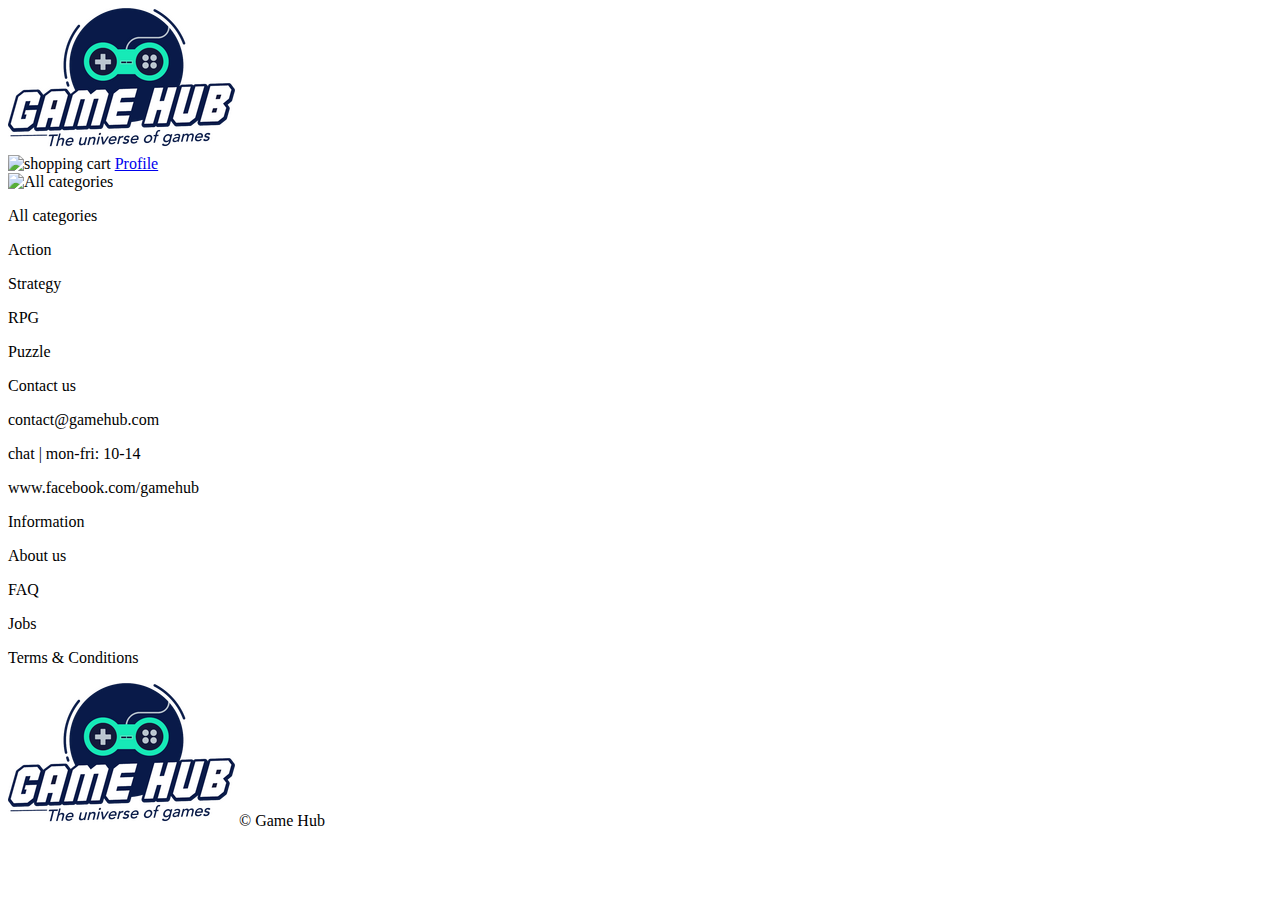
==== index.html @ 79d5f522 "changes to index" ====
<!DOCTYPE html>
<html>

<head>
  <meta name="description" content="Game Hub - buy and sell used games, or buy new">
  <meta name="viewport" content="width=device-width, initial-scale=1.0">
  <link rel="preconnect" href="https://fonts.gstatic.com">
  <link href="https://fonts.googleapis.com/css2?family=Montserrat:wght@300&display=swap" rel="stylesheet">
  <title>Game Hub | Home</title>
</head>

<body>
  <header>
    <img src="images/GameHub_logo.png" alt="Game Hub Logo">
    <nav>
      <img src="#" alt="shopping cart">
      <a href="#">Profile</a>
    </nav>
    <section>
      <img src="#" alt="All categories">
      <p>All categories</p>
      <p>Action</p>
      <p>Strategy</p>
      <p>RPG</p>
      <p>Puzzle</p>
    </section>
  </header>
  <main>

  </main>
  <footer>
    <section>
      <p>Contact us</p>
      <div>
        <p>contact@gamehub.com</p>
        <p>chat | mon-fri: 10-14</p>
        <p>www.facebook.com/gamehub</p>
      </div>
    </section>
    <section>
      <p>Information</p>
      <div>
        <p>About us</p>
        <p>FAQ</p>
        <p>Jobs</p>
        <p>Terms & Conditions</p>
      </div>
    </section>
    <img src="images/GameHub_logo.png" alt="Gamehub logo">
    &copy; Game Hub
  </footer>
</body>

</html>
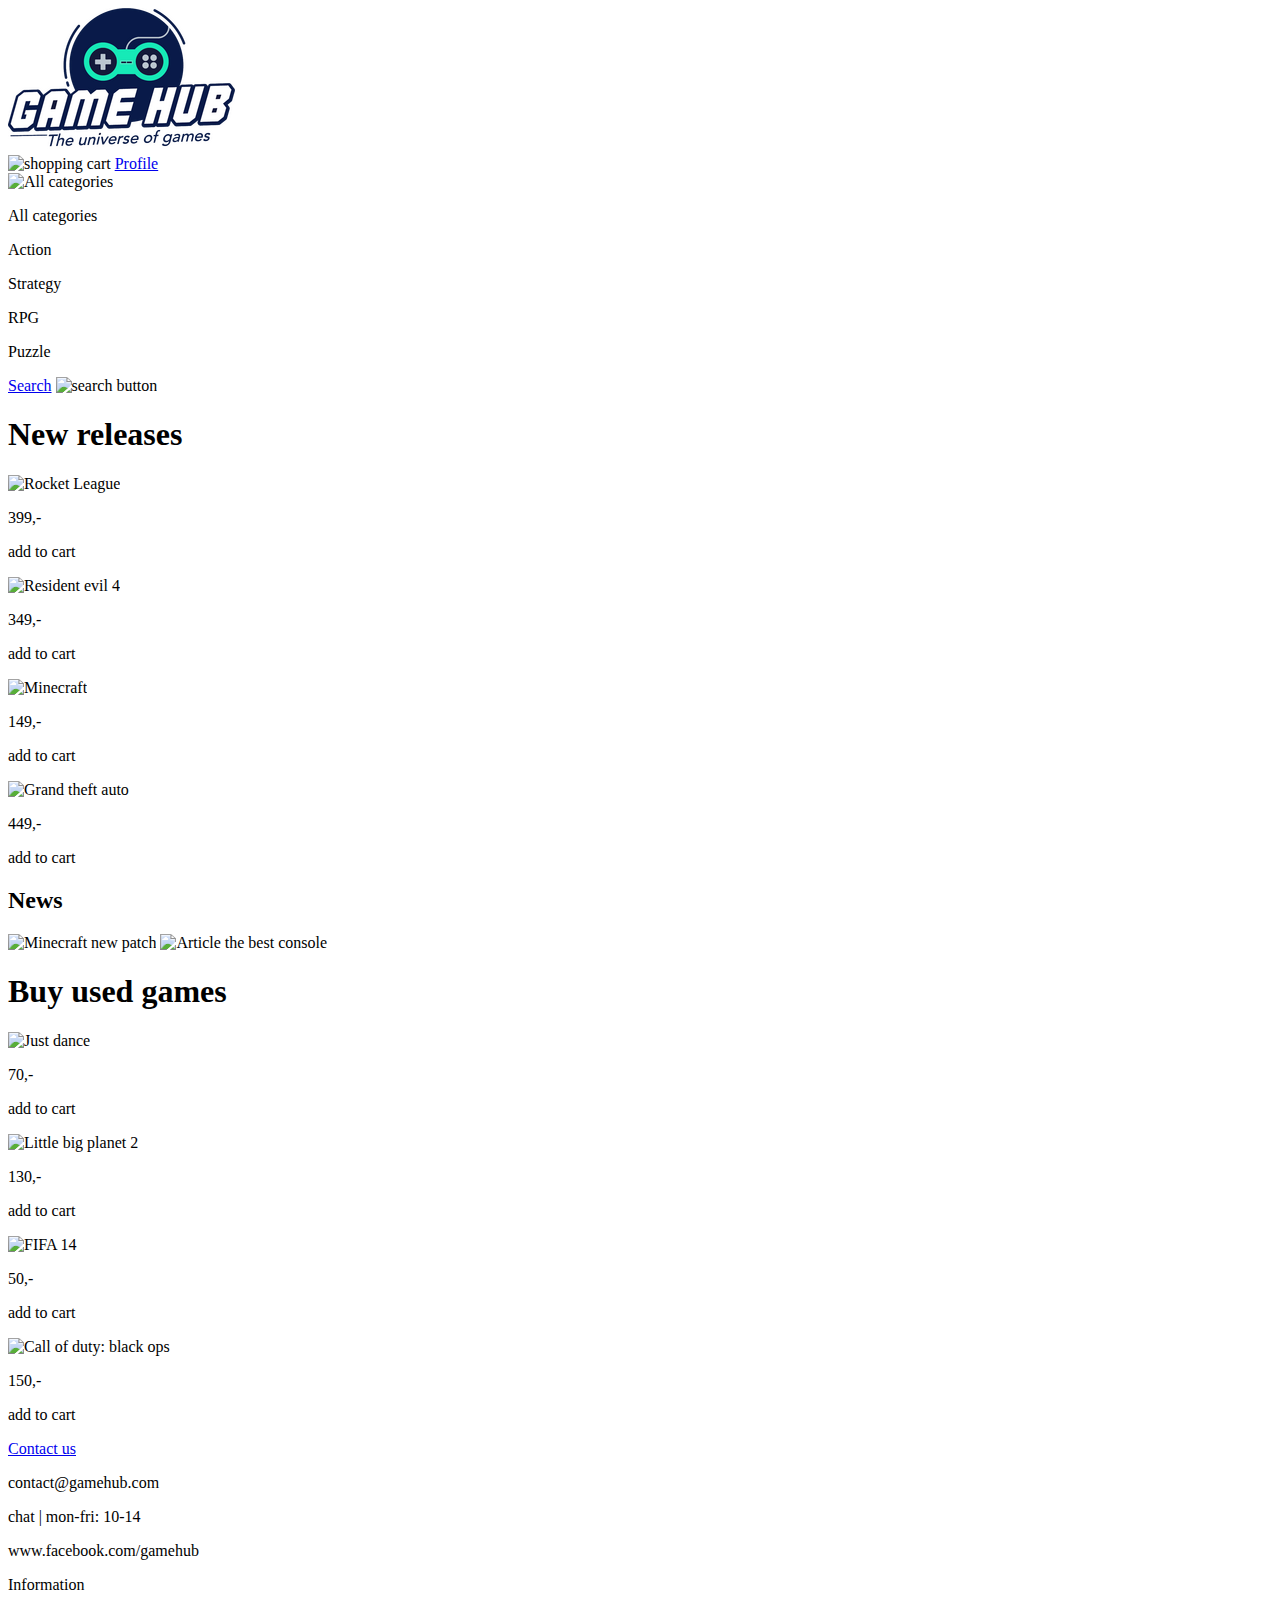
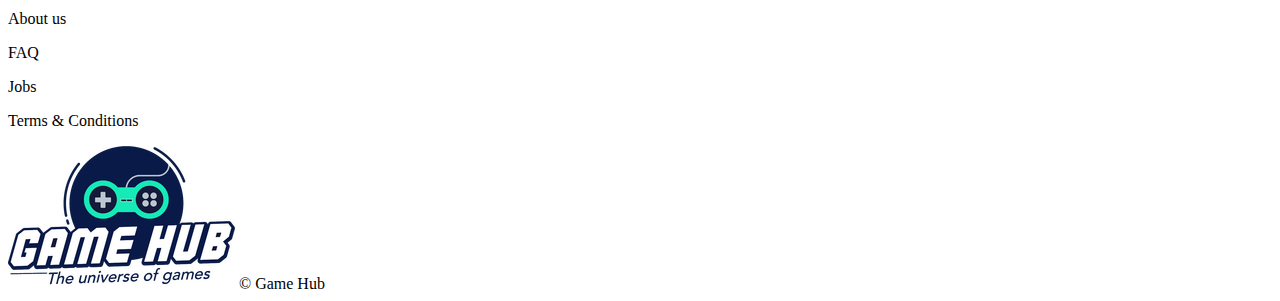
==== commit 730a9d47: "div" ====
--- a/index.html
+++ b/index.html
@@ -11,10 +11,12 @@
 
 <body>
   <header>
-    <img src="images/GameHub_logo.png" alt="Game Hub Logo">
+    <a href="index.html">
+      <img src="images/GameHub_logo.png" alt="Game Hub Logo">
+    </a>
     <nav>
       <img src="#" alt="shopping cart">
-      <a href="#">Profile</a>
+      <a href="profile.html">Profile</a>
     </nav>
     <section>
       <img src="#" alt="All categories">
@@ -26,11 +28,63 @@
     </section>
   </header>
   <main>
-
+    <a href="#">Search</a>
+    <img src="#" alt="search button">
+    <section>
+      <h1>New releases</h1>
+      <div>
+        <img src="#" alt="Rocket League">
+        <p>399,-</p>
+        <p>add to cart</p>
+      </div>
+      <div>
+        <img src="#" alt="Resident evil 4">
+        <p>349,-</p>
+        <p>add to cart</p>
+      </div>
+      <div>
+        <img src="#" alt="Minecraft">
+        <p>149,-</p>
+        <p>add to cart</p>
+      </div>
+      <div>
+        <img src="#" alt="Grand theft auto">
+        <p>449,-</p>
+        <p>add to cart</p>
+      </div>
+    </section>
+    <section>
+      <h2>News</h2>
+      <img src="#" alt="Minecraft new patch">
+      <img src="#" alt="Article the best console">
+    </section>
+    <section>
+      <h1>Buy used games</h1>
+      <div>
+        <img src="#" alt="Just dance">
+        <p>70,-</p>
+        <p>add to cart</p>
+      </div>
+      <div>
+        <img src="#" alt="Little big planet 2">
+        <p>130,-</p>
+        <p>add to cart</p>
+      </div>
+      <div>
+        <img src="#" alt="FIFA 14">
+        <p>50,-</p>
+        <p>add to cart</p>
+      </div>
+      <div>
+        <img src="#" alt="Call of duty: black ops">
+        <p>150,-</p>
+        <p>add to cart</p>
+      </div>
+    </section>
   </main>
   <footer>
     <section>
-      <p>Contact us</p>
+      <a href="contact.html">Contact us</a>
       <div>
         <p>contact@gamehub.com</p>
         <p>chat | mon-fri: 10-14</p>
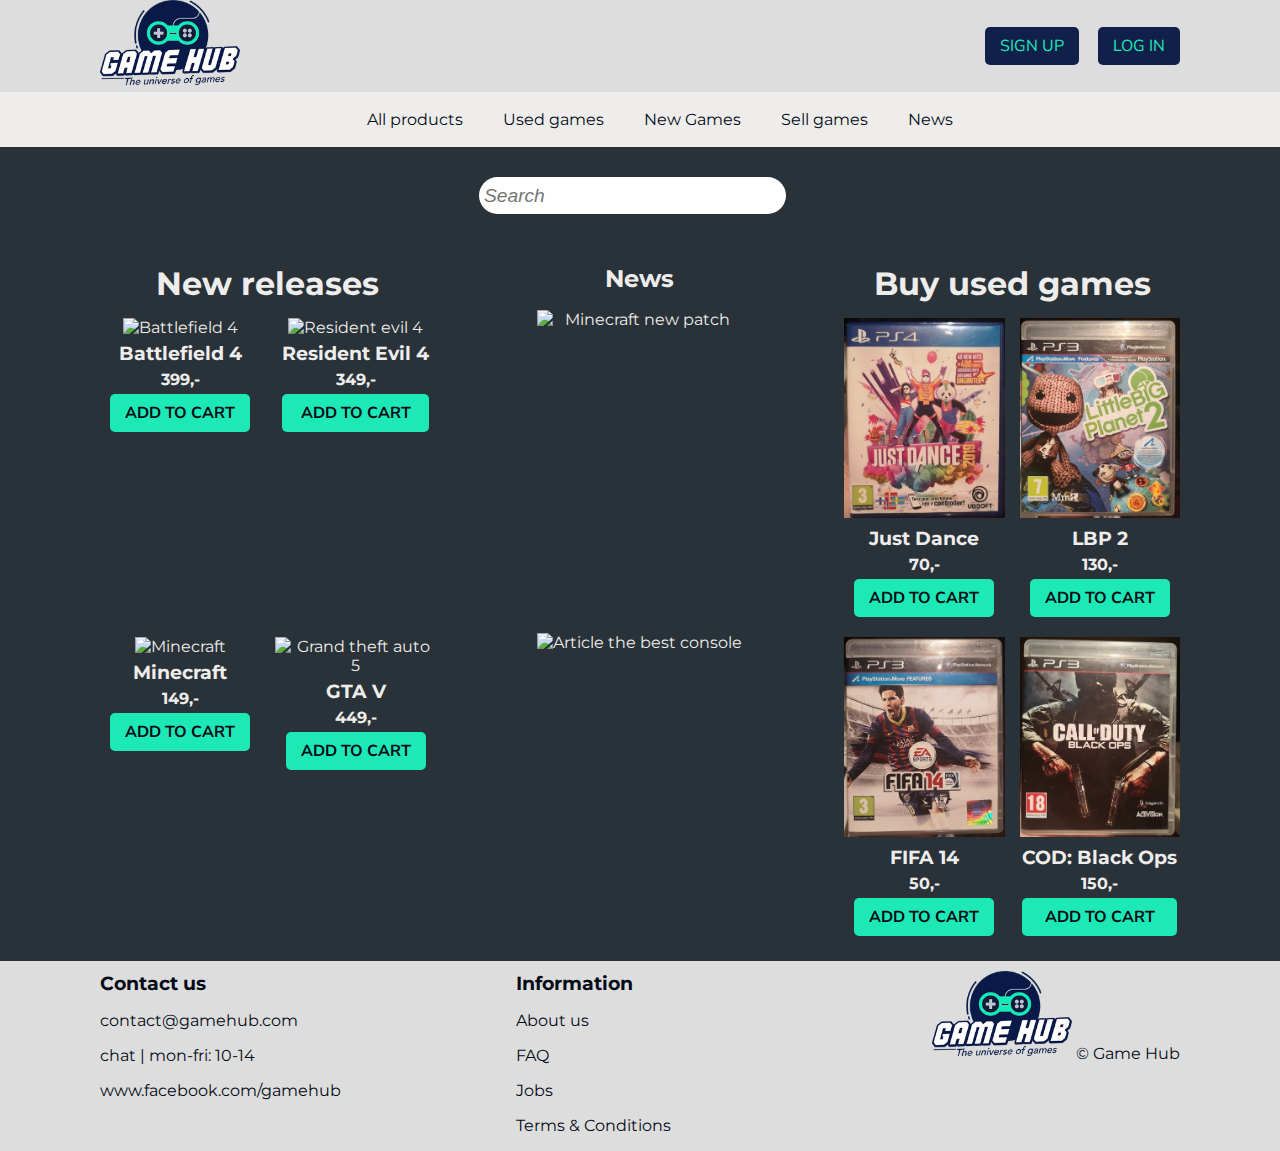
==== commit 8ff9a10b: "started on footer" ====
--- a/index.html
+++ b/index.html
@@ -4,104 +4,144 @@
 <head>
   <meta name="description" content="Game Hub - buy and sell used games, or buy new">
   <meta name="viewport" content="width=device-width, initial-scale=1.0">
+  <script src="https://use.fontawesome.com/3e1948f670.js"></script>
   <link rel="preconnect" href="https://fonts.gstatic.com">
   <link href="https://fonts.googleapis.com/css2?family=Montserrat:wght@300&display=swap" rel="stylesheet">
+  <link href="https://fonts.googleapis.com/css2?family=Nunito+Sans:wght@600&display=swap" rel="stylesheet">
+  <link href="css/index.css" rel="stylesheet">
   <title>Game Hub | Home</title>
 </head>
 
 <body>
   <header>
-    <a href="index.html">
-      <img src="images/GameHub_logo.png" alt="Game Hub Logo">
-    </a>
+    <section class="top-header">
+      <div class="header-logo">
+        <img src="images/GameHub_logo.png" alt="Game Hub Logo" class="logo">
+      </div>
+      <div class="header-content">
+        <a href="#" class="cart-icon"><i class="fa fa-shopping-cart fa-2x"></i></a>
+        <a href="#" class="button sign-up">Sign up</a>
+        <a href="#" class="button log-in">Log in</a>
+      </div>
+    </section>
     <nav>
-      <img src="#" alt="shopping cart">
-      <a href="profile.html">Profile</a>
+      <ul>
+        <li>All products</li>
+        <li>Used games</li>
+        <li>New Games</li>
+        <li>Sell games</li>
+        <li>News</li>
+      </ul>
     </nav>
-    <section>
-      <img src="#" alt="All categories">
-      <p>All categories</p>
-      <p>Action</p>
-      <p>Strategy</p>
-      <p>RPG</p>
-      <p>Puzzle</p>
-    </section>
   </header>
   <main>
-    <a href="#">Search</a>
-    <img src="#" alt="search button">
-    <section>
-      <h1>New releases</h1>
-      <div>
-        <img src="#" alt="Rocket League">
-        <p>399,-</p>
-        <p>add to cart</p>
+    <div class="search">
+      <input type="text" name="search-bar" placeholder="Search" class="search-bar">
+      <a href="#" class="search-icon"><i class="fa fa-search fa-2x"></i></a>
+    </div>
+    </section>
+    <section class="main-content">
+      <div class="new-releases">
+        <h1>New releases</h1>
+        <div>
+          <img src="images/bf4.jpg" alt="Battlefield 4">
+          <div class="sub-content">
+            <h3>Battlefield 4</h3>
+            <p class="price">399,-</p>
+            <p class="button add-to-cart">add to cart</p>
+          </div>
+        </div>
+        <div>
+          <img src="images/resident_evil_4.jpg" alt="Resident evil 4">
+          <div class="sub-content">
+            <h3>Resident Evil 4</h3>
+            <p class="price">349,-</p>
+            <p class="button add-to-cart"> add to cart</p>
+          </div>
+        </div>
+        <div>
+          <img src="images/minecraft.jpg" alt="Minecraft">
+          <div class="sub-content">
+            <h3>Minecraft</h3>
+            <p class="price">149,-</p>
+            <p class="button add-to-cart">add to cart</p>
+          </div>
+        </div>
+        <div>
+          <img src="images/gta5.jpg" alt="Grand theft auto 5">
+          <div class="sub-content">
+            <h3>GTA V</h3>
+            <p class="price">449,-</p>
+            <p class="button add-to-cart">add to cart</p>
+          </div>
+        </div>
       </div>
-      <div>
-        <img src="#" alt="Resident evil 4">
-        <p>349,-</p>
-        <p>add to cart</p>
+      <div class="news">
+        <h2>News</h2>
+        <img src="images/minecraft_news.png" alt="Minecraft new patch">
+        <img src="images/ps4_controller.jpg" alt="Article the best console">
       </div>
-      <div>
-        <img src="#" alt="Minecraft">
-        <p>149,-</p>
-        <p>add to cart</p>
-      </div>
-      <div>
-        <img src="#" alt="Grand theft auto">
-        <p>449,-</p>
-        <p>add to cart</p>
-      </div>
-    </section>
-    <section>
-      <h2>News</h2>
-      <img src="#" alt="Minecraft new patch">
-      <img src="#" alt="Article the best console">
-    </section>
-    <section>
-      <h1>Buy used games</h1>
-      <div>
-        <img src="#" alt="Just dance">
-        <p>70,-</p>
-        <p>add to cart</p>
-      </div>
-      <div>
-        <img src="#" alt="Little big planet 2">
-        <p>130,-</p>
-        <p>add to cart</p>
-      </div>
-      <div>
-        <img src="#" alt="FIFA 14">
-        <p>50,-</p>
-        <p>add to cart</p>
-      </div>
-      <div>
-        <img src="#" alt="Call of duty: black ops">
-        <p>150,-</p>
-        <p>add to cart</p>
+      <div class="used-games">
+        <h1>Buy used games</h1>
+        <div>
+          <img src="images/justdance.jpg" alt="Just dance">
+          <div class="sub-content">
+            <h3>Just Dance</h3>
+            <p class="price">70,-</p>
+            <p class="button add-to-cart">add to cart</p>
+          </div>
+        </div>
+        <div>
+          <img src="images/lbp2.jpg" alt="Little big planet 2">
+          <div class="sub-content">
+            <h3>LBP 2</h3>
+            <p class="price">130,-</p>
+            <p class="button add-to-cart">add to cart</p>
+          </div>
+        </div>
+        <div>
+          <img src="images/fifa14.jpg" alt="FIFA 14">
+          <div class="sub-content">
+            <h3>FIFA 14</h3>
+            <p class="price">50,-</p>
+            <p class="button add-to-cart">add to cart</p>
+          </div>
+        </div>
+        <div>
+          <img src="images/cod.jpg" alt="Call of duty: black ops">
+          <div class="sub-content">
+            <h3>COD: Black Ops</h3>
+            <p class="price">150,-</p>
+            <p class="button add-to-cart">add to cart</p>
+          </div>
+        </div>
       </div>
     </section>
   </main>
   <footer>
-    <section>
-      <a href="contact.html">Contact us</a>
+    <section class="footer-content">
+      <div class="contact-info">
+        <a href="contact.html">Contact us</a>
+        <div>
+          <p>contact@gamehub.com</p>
+          <p>chat | mon-fri: 10-14</p>
+          <p>www.facebook.com/gamehub</p>
+        </div>
+      </div>
+      <div class="div-info">
+        <h3>Information</h3>
+        <div>
+          <p>About us</p>
+          <p>FAQ</p>
+          <p>Jobs</p>
+          <p>Terms & Conditions</p>
+        </div>
+      </div>
       <div>
-        <p>contact@gamehub.com</p>
-        <p>chat | mon-fri: 10-14</p>
-        <p>www.facebook.com/gamehub</p>
+        <img src="images/GameHub_logo.png" alt="Gamehub logo" class="logo">
+        &copy; Game Hub
       </div>
     </section>
-    <section>
-      <p>Information</p>
-      <div>
-        <p>About us</p>
-        <p>FAQ</p>
-        <p>Jobs</p>
-        <p>Terms & Conditions</p>
-      </div>
-    </section>
-    <img src="images/GameHub_logo.png" alt="Gamehub logo">
-    &copy; Game Hub
   </footer>
 </body>
 
--- a/css/index.css
+++ b/css/index.css
@@ -0,0 +1,193 @@
+/*
+Colours:
+Black text: #040b17
+Background grey: #293238
+Dark blue: #11204a
+Green: #1de9b6
+Grey-ish: #DDDDDD
+White-ish; text: #eeedec
+*/
+
+/*big grid*/
+header {
+  grid-area: header;
+  background: #DDDDDD
+}
+
+nav {
+  grid-area: nav;
+  background: #eeedec;
+}
+
+main {
+  grid-area: main;
+  background: #293238
+}
+
+footer {
+  grid-area: footer;
+  background: #DDDDDD
+}
+
+body {
+  display: grid;
+  grid-template-areas:
+  'header'
+  'nav'
+  'main'
+  'footer';
+  font-family: "Montserrat", "verdana", sans-serif;
+  margin: 0px;
+  color: #eeedec;
+}
+
+header, footer {
+  color: #040b17;
+}
+
+a {
+  text-decoration: none;
+  color:#040b17;
+}
+
+/*header*/
+.top-header {
+  display: grid;
+  grid-template-columns: 1fr auto;
+  margin: 10px;
+  gap: 10px;
+  align-items: center;
+}
+
+.header-content a{
+  margin-left: 15px;
+}
+
+.logo {
+  width: 140px;
+}
+
+.cart-icon {
+  color: #11204a;
+  margin-right: 20px;
+}
+
+/*nav*/
+nav {
+  padding: 2px 0px;
+}
+
+nav ul {
+  display: flex;
+  justify-content: center;
+}
+
+nav li {
+  margin: 0px 20px;
+  list-style-type: none;
+}
+
+/*search bar*/
+.search {
+  display: flex;
+  justify-content: center;
+  align-items: baseline;
+  margin: 30px 0px;
+}
+
+.search-icon {
+  color: #eeedec;
+  margin-left: 15px;
+}
+
+.search-bar {
+  width: 300px;
+  height: 35px;
+  font-size: 1.2em;
+  border: none;
+  border-radius: 40px;
+  font-style: italic;
+  padding-left: 5px;
+}
+
+textarea:focus, input:focus{
+  outline: none;
+}
+
+.main-content {
+  display: grid;
+  grid-template-columns: 1fr 0.8fr 1fr;
+  justify-items: center;
+  gap: 70px;
+}
+
+.top-header, .main-content, .footer-content {
+  margin: 0px 100px;
+}
+
+.new-releases, .used-games {
+  display: grid;
+  grid-template-columns: repeat(2, 1fr);
+  grid-template-rows: 0.1fr repeat(2, 1fr);
+  gap: 15px;
+  margin: 20px 0px;
+  text-align: center;
+}
+
+.news {
+  display: grid;
+  grid-template-rows: 0.1fr repeat(2, 1fr);
+  gap: 15px;
+  margin: 20px 0px;
+  text-align: center;
+}
+
+.new-releases h1, .news h2, .used-games h1 {
+  grid-column: 1 / -1;
+  margin: 0px;
+}
+
+.main-content img {
+  width: 100%;
+}
+
+.sub-content {
+  display: inline-block;
+}
+
+.sub-content p, h3 {
+  margin: 5px 0px;
+}
+
+.sub-content {
+  font-weight: bold;
+}
+
+.button {
+  background-color: #1de9b6;
+  padding: 8px 15px;
+  border-radius: 5px;
+  color: #040b17;
+  text-transform: uppercase;
+  font-family: "Nunito Sans", "Montserrat", sans-serif;
+}
+
+.sign-up, .log-in {
+  color: #1de9b6;
+  background-color: #11204a;
+}
+
+/*footer*/
+.footer-content {
+  display: grid;
+  grid-template-columns: repeat(2, 1fr) auto;
+  margin-top: 10px;
+}
+
+.div-info h3{
+  margin: 0px;
+}
+.contact-info a, .div-info h3 {
+  font-size: 1.2em;
+  font-weight: bold;
+}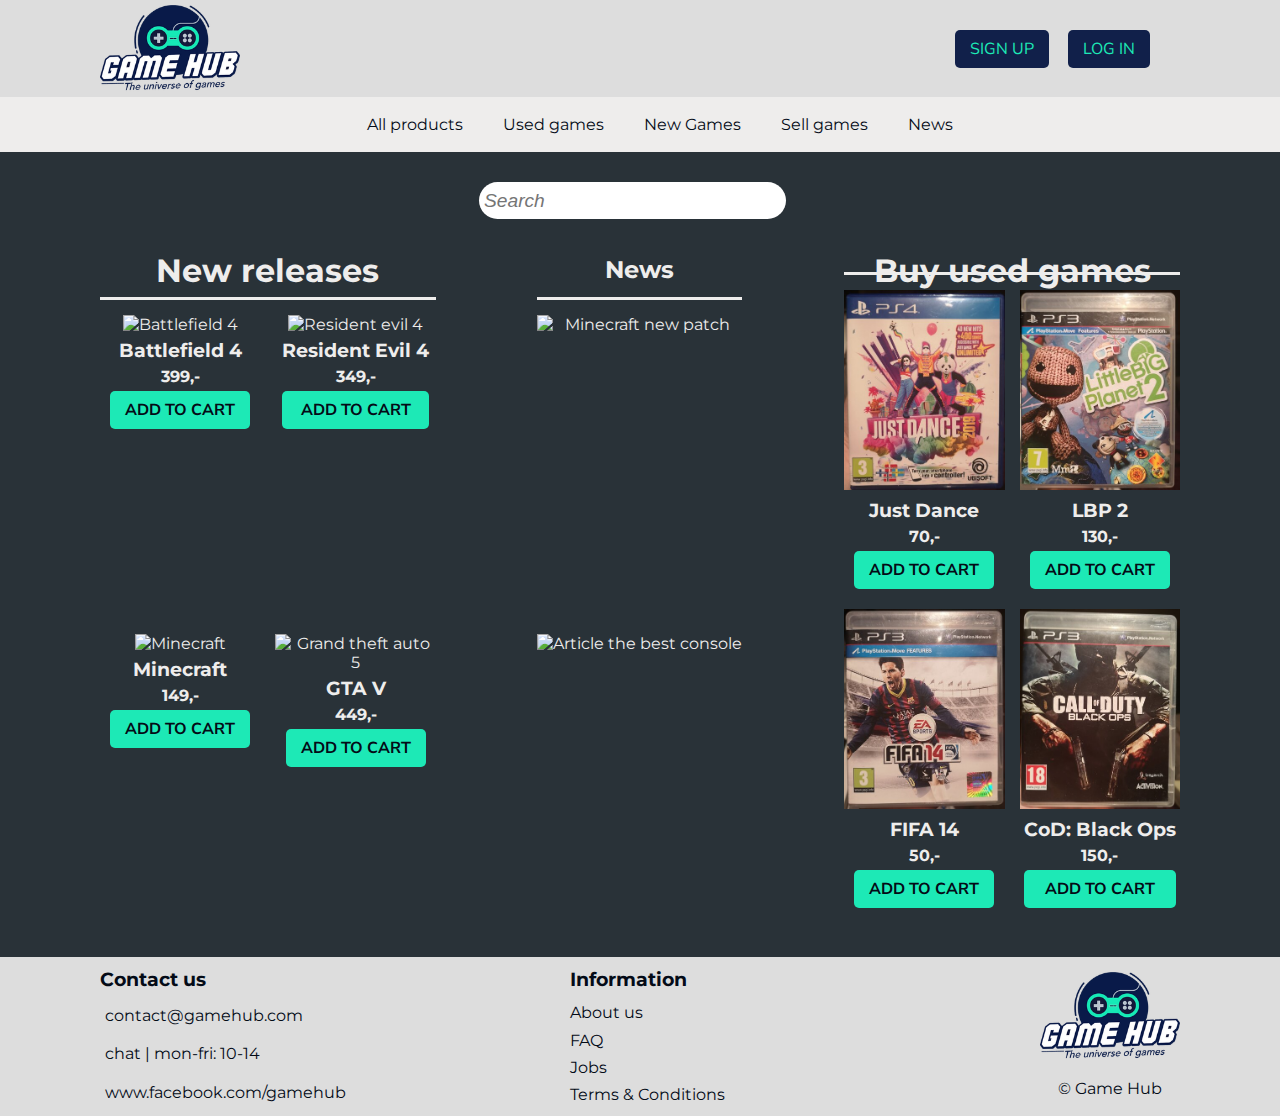
==== commit fb6504e0: "new files, home fixed" ====
--- a/index.html
+++ b/index.html
@@ -16,12 +16,13 @@
   <header>
     <section class="top-header">
       <div class="header-logo">
-        <img src="images/GameHub_logo.png" alt="Game Hub Logo" class="logo">
+        <a href="index.html"><img src="images/GameHub_logo.png" alt="Game Hub Logo" class="logo"></a>
       </div>
       <div class="header-content">
-        <a href="#" class="cart-icon"><i class="fa fa-shopping-cart fa-2x"></i></a>
         <a href="#" class="button sign-up">Sign up</a>
         <a href="#" class="button log-in">Log in</a>
+        <a href="checkout.html" class="cart-icon"><i class="fa fa-shopping-cart fa-2x"></i></a>
+        <a href="profile.html" class="profile-icon"><i class="fa fa-user-circle fa-2x"></i></a>
       </div>
     </section>
     <nav>
@@ -37,9 +38,8 @@
   <main>
     <div class="search">
       <input type="text" name="search-bar" placeholder="Search" class="search-bar">
-      <a href="#" class="search-icon"><i class="fa fa-search fa-2x"></i></a>
+      <a href="search_results.html" class="search-icon"><i class="fa fa-search fa-2x"></i></a>
     </div>
-    </section>
     <section class="main-content">
       <div class="new-releases">
         <h1>New releases</h1>
@@ -108,9 +108,9 @@
           </div>
         </div>
         <div>
-          <img src="images/cod.jpg" alt="Call of duty: black ops">
+          <a href="product.html"><img src="images/cod.jpg" alt="Call of duty: black ops"></a>
           <div class="sub-content">
-            <h3>COD: Black Ops</h3>
+            <h3>CoD: Black Ops</h3>
             <p class="price">150,-</p>
             <p class="button add-to-cart">add to cart</p>
           </div>
@@ -122,13 +122,20 @@
     <section class="footer-content">
       <div class="contact-info">
         <a href="contact.html">Contact us</a>
-        <div>
+        <div class="contact-method">
+          <p><i class="fa fa-envelope"></i></p>
           <p>contact@gamehub.com</p>
+        </div>
+        <div class="contact-method">
+          <p><i class="fa fa-comments"></i></p>
           <p>chat | mon-fri: 10-14</p>
+        </div>
+        <div class="contact-method">
+          <p><i class="fa fa-facebook"></i></p>
           <p>www.facebook.com/gamehub</p>
         </div>
       </div>
-      <div class="div-info">
+      <div class="information">
         <h3>Information</h3>
         <div>
           <p>About us</p>
@@ -137,7 +144,7 @@
           <p>Terms & Conditions</p>
         </div>
       </div>
-      <div>
+      <div class="logo-copyright">
         <img src="images/GameHub_logo.png" alt="Gamehub logo" class="logo">
         &copy; Game Hub
       </div>
--- a/css/index.css
+++ b/css/index.css
@@ -65,11 +65,12 @@
 
 .logo {
   width: 140px;
-}
-
-.cart-icon {
+  margin-top: 5px;
+}
+
+.cart-icon, .profile-icon {
   color: #11204a;
-  margin-right: 20px;
+  margin: 0px, 5px;
 }
 
 /*nav*/
@@ -114,6 +115,7 @@
   outline: none;
 }
 
+/*main*/
 .main-content {
   display: grid;
   grid-template-columns: 1fr 0.8fr 1fr;
@@ -145,6 +147,8 @@
 .new-releases h1, .news h2, .used-games h1 {
   grid-column: 1 / -1;
   margin: 0px;
+  border-bottom: 3px solid;
+  line-height: 10%;
 }
 
 .main-content img {
@@ -184,10 +188,37 @@
   margin-top: 10px;
 }
 
-.div-info h3{
+.information h3{
   margin: 0px;
 }
-.contact-info a, .div-info h3 {
+.contact-info a, .information h3 {
   font-size: 1.2em;
   font-weight: bold;
+}
+
+.contact-info {
+  display: grid;
+  grid-template-rows: 0.5fr, repeat(3, 1fr);
+}
+
+.contact-method {
+  display: flex;
+}
+
+.contact-method i{
+  margin-right: 5px;
+}
+
+.contact-method p{
+  margin: 5px 0px;
+}
+
+.information p{
+  line-height: 70%;
+}
+
+.logo-copyright {
+  display: grid;
+  grid-template-rows: 1fr, auto;
+  justify-items: center;
 }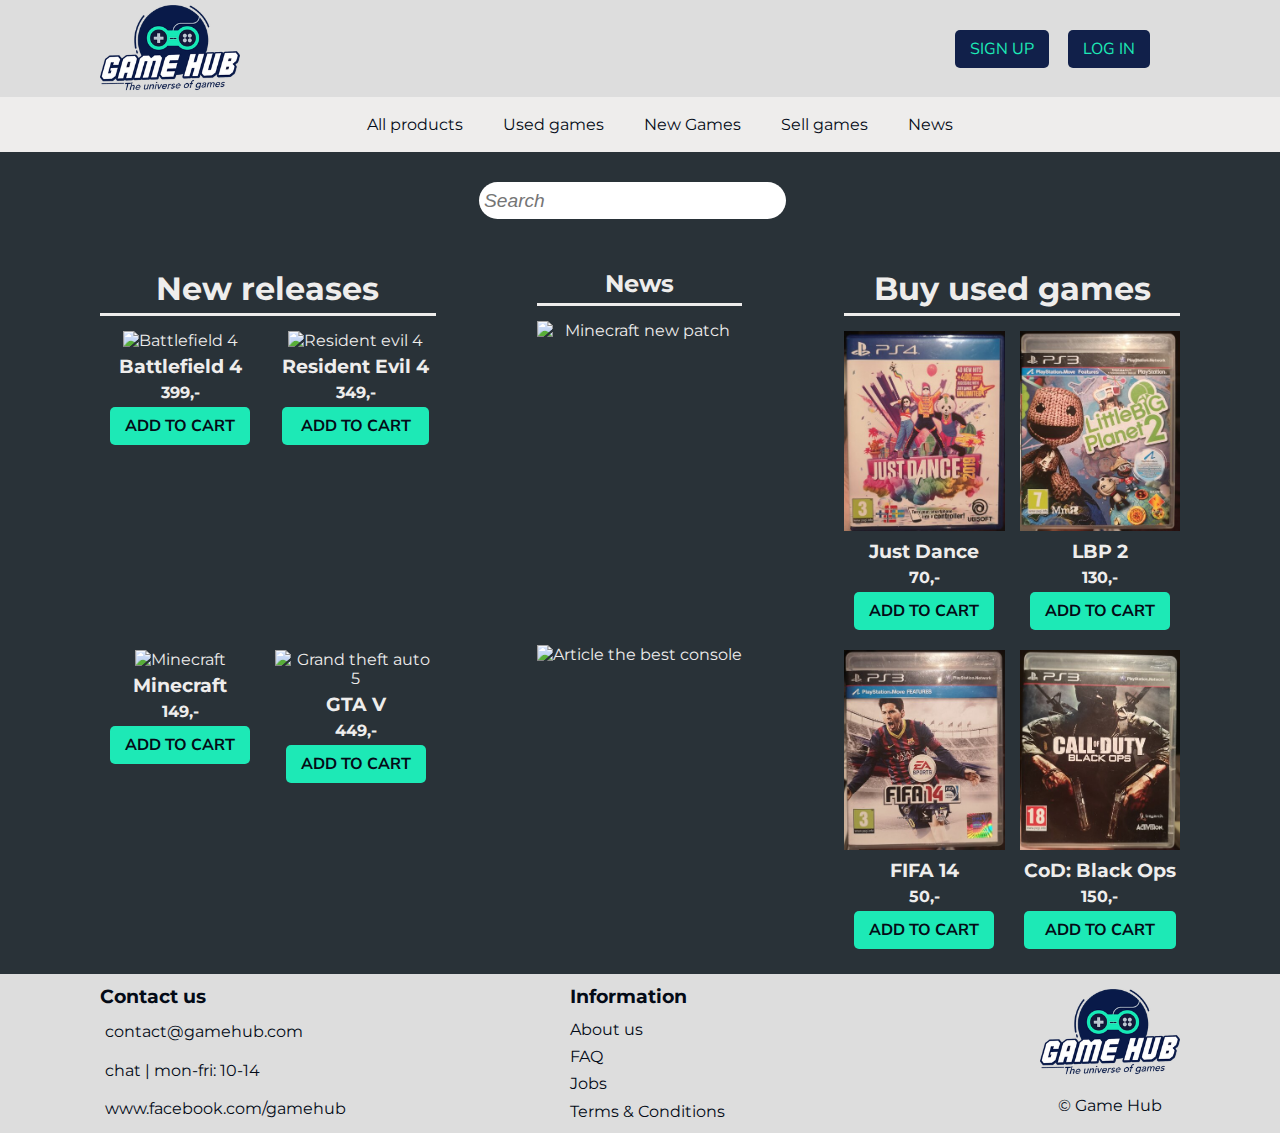
==== commit 4275e1b8: "div" ====
--- a/index.html
+++ b/index.html
@@ -4,7 +4,7 @@
 <head>
   <meta name="description" content="Game Hub - buy and sell used games, or buy new">
   <meta name="viewport" content="width=device-width, initial-scale=1.0">
-  <script src="https://use.fontawesome.com/3e1948f670.js"></script>
+  <script src="https://kit.fontawesome.com/96bb08a331.js" crossorigin="anonymous"></script>
   <link rel="preconnect" href="https://fonts.gstatic.com">
   <link href="https://fonts.googleapis.com/css2?family=Montserrat:wght@300&display=swap" rel="stylesheet">
   <link href="https://fonts.googleapis.com/css2?family=Nunito+Sans:wght@600&display=swap" rel="stylesheet">
@@ -21,8 +21,8 @@
       <div class="header-content">
         <a href="#" class="button sign-up">Sign up</a>
         <a href="#" class="button log-in">Log in</a>
-        <a href="checkout.html" class="cart-icon"><i class="fa fa-shopping-cart fa-2x"></i></a>
-        <a href="profile.html" class="profile-icon"><i class="fa fa-user-circle fa-2x"></i></a>
+        <a href="checkout.html" class="cart-icon"><i class="fas fa-shopping-cart fa-2x"></i></a>
+        <a href="profile.html" class="profile-icon"><i class="fas fa-user-circle fa-2x"></i></a>
       </div>
     </section>
     <nav>
@@ -38,7 +38,7 @@
   <main>
     <div class="search">
       <input type="text" name="search-bar" placeholder="Search" class="search-bar">
-      <a href="search_results.html" class="search-icon"><i class="fa fa-search fa-2x"></i></a>
+      <a href="search_results.html" class="search-icon"><i class="fas fa-search fa-2x"></i></a>
     </div>
     <section class="main-content">
       <div class="new-releases">
@@ -123,15 +123,15 @@
       <div class="contact-info">
         <a href="contact.html">Contact us</a>
         <div class="contact-method">
-          <p><i class="fa fa-envelope"></i></p>
+          <p><i class="fas fa-envelope"></i></p>
           <p>contact@gamehub.com</p>
         </div>
         <div class="contact-method">
-          <p><i class="fa fa-comments"></i></p>
+          <p><i class="fas fa-comments"></i></p>
           <p>chat | mon-fri: 10-14</p>
         </div>
         <div class="contact-method">
-          <p><i class="fa fa-facebook"></i></p>
+          <p><i class="fab fa-facebook"></i></p>
           <p>www.facebook.com/gamehub</p>
         </div>
       </div>
--- a/css/index.css
+++ b/css/index.css
@@ -41,11 +41,7 @@
   color: #eeedec;
 }
 
-header, footer {
-  color: #040b17;
-}
-
-a {
+a, header, footer {
   text-decoration: none;
   color:#040b17;
 }
@@ -92,7 +88,7 @@
 .search {
   display: flex;
   justify-content: center;
-  align-items: baseline;
+  align-items: center;
   margin: 30px 0px;
 }
 
@@ -148,8 +144,9 @@
   grid-column: 1 / -1;
   margin: 0px;
   border-bottom: 3px solid;
-  line-height: 10%;
-}
+  padding-bottom: 5px;
+}
+
 
 .main-content img {
   width: 100%;
@@ -221,4 +218,6 @@
   display: grid;
   grid-template-rows: 1fr, auto;
   justify-items: center;
-}+}
+
+@media screen and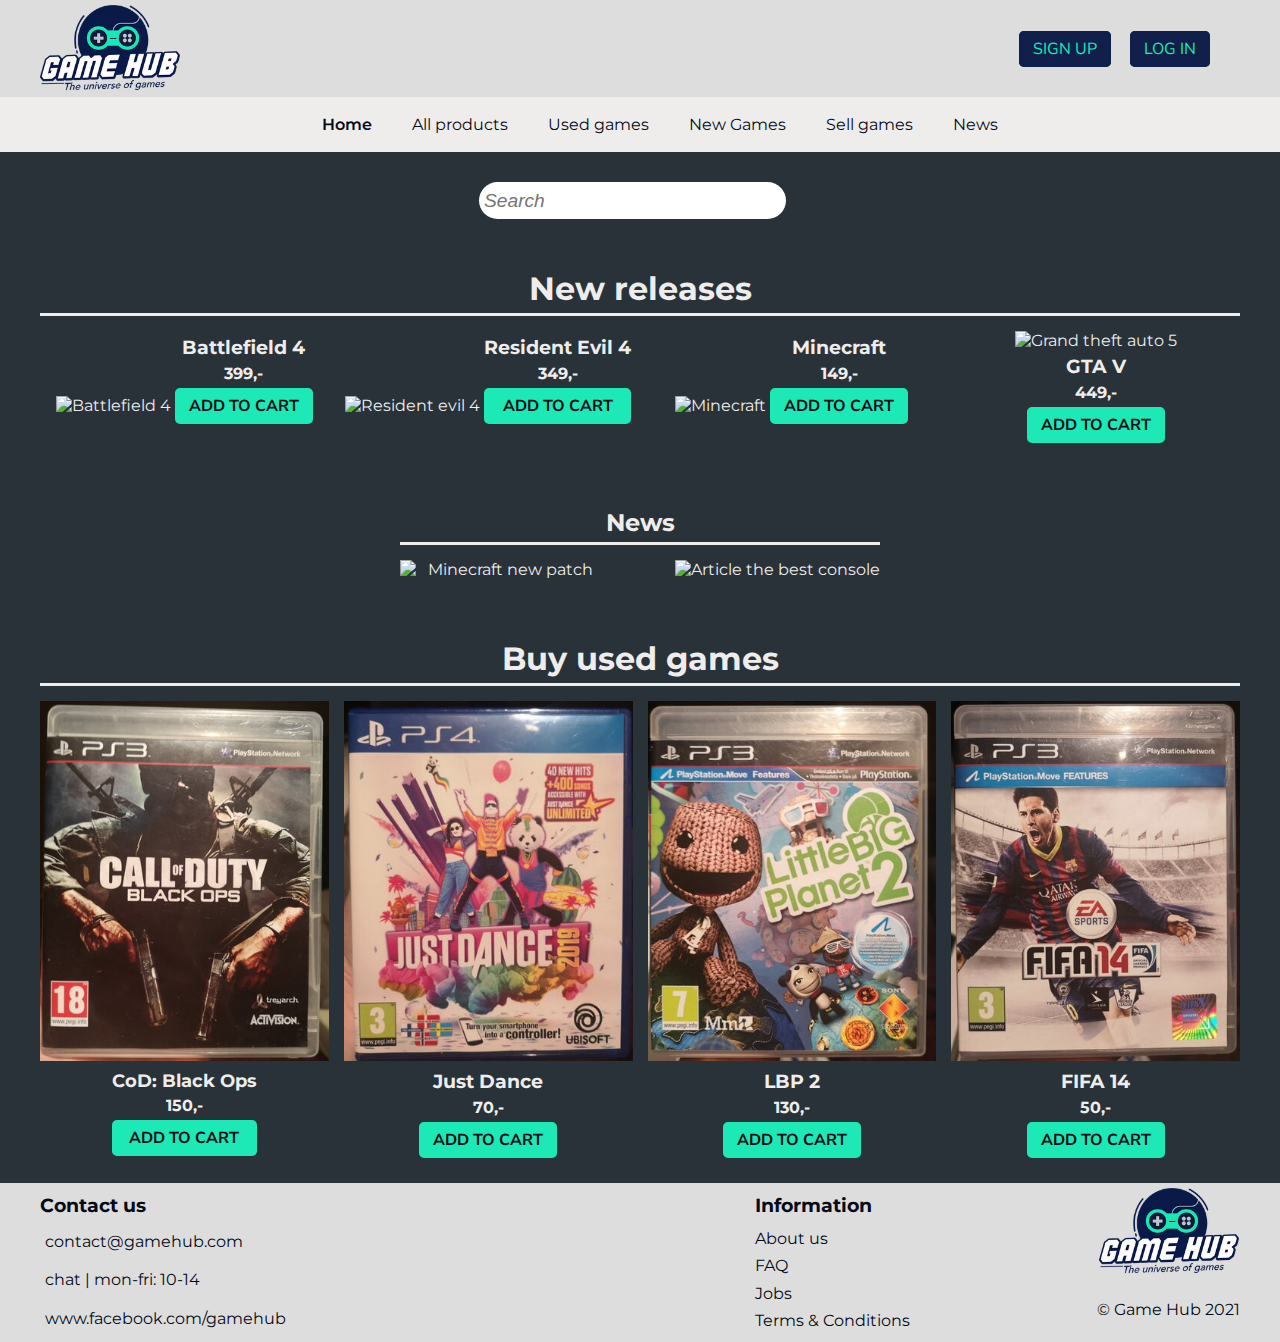
==== commit 13c0ecb2: "div changes product" ====
--- a/index.html
+++ b/index.html
@@ -1,14 +1,19 @@
 <!DOCTYPE html>
-<html>
+<html lang="en">
 
 <head>
+  <meta charset="UTF-8">
   <meta name="description" content="Game Hub - buy and sell used games, or buy new">
   <meta name="viewport" content="width=device-width, initial-scale=1.0">
   <script src="https://kit.fontawesome.com/96bb08a331.js" crossorigin="anonymous"></script>
   <link rel="preconnect" href="https://fonts.gstatic.com">
-  <link href="https://fonts.googleapis.com/css2?family=Montserrat:wght@300&display=swap" rel="stylesheet">
+  <link rel="preconnect" href="https://fonts.gstatic.com">
+  <link href="https://fonts.googleapis.com/css2?family=Montserrat:ital,wght@0,300;0,400;0,500;0,600;1,300&display=swap"
+    rel="stylesheet">
   <link href="https://fonts.googleapis.com/css2?family=Nunito+Sans:wght@600&display=swap" rel="stylesheet">
   <link href="css/index.css" rel="stylesheet">
+  <link href="css/imports/small_screen_media.css" rel="stylesheet">
+  <link href="css/imports/med_screen_media.css" rel="stylesheet">
   <title>Game Hub | Home</title>
 </head>
 
@@ -19,19 +24,22 @@
         <a href="index.html"><img src="images/GameHub_logo.png" alt="Game Hub Logo" class="logo"></a>
       </div>
       <div class="header-content">
-        <a href="#" class="button sign-up">Sign up</a>
-        <a href="#" class="button log-in">Log in</a>
+        <a href="create_account.html" class="button sign-up">Sign up</a>
+        <a href="create_account.html" class="button log-in">Log in</a>
         <a href="checkout.html" class="cart-icon"><i class="fas fa-shopping-cart fa-2x"></i></a>
         <a href="profile.html" class="profile-icon"><i class="fas fa-user-circle fa-2x"></i></a>
       </div>
     </section>
-    <nav>
+    <label for="hamburger-menu"><i class="fas fa-bars"></i></label>
+    <input type="checkbox" id="hamburger-menu">
+    <nav class="navbar">
       <ul>
-        <li>All products</li>
-        <li>Used games</li>
-        <li>New Games</li>
-        <li>Sell games</li>
-        <li>News</li>
+        <li class="active"><a href="index.html">Home</a></li>
+        <li><a>All products</a></li>
+        <li><a>Used games</a></li>
+        <li><a>New Games</a></li>
+        <li><a>Sell games</a></li>
+        <li><a>News</a></li>
       </ul>
     </nav>
   </header>
@@ -43,7 +51,7 @@
     <section class="main-content">
       <div class="new-releases">
         <h1>New releases</h1>
-        <div>
+        <div class="game">
           <img src="images/bf4.jpg" alt="Battlefield 4">
           <div class="sub-content">
             <h3>Battlefield 4</h3>
@@ -51,7 +59,7 @@
             <p class="button add-to-cart">add to cart</p>
           </div>
         </div>
-        <div>
+        <div class="game">
           <img src="images/resident_evil_4.jpg" alt="Resident evil 4">
           <div class="sub-content">
             <h3>Resident Evil 4</h3>
@@ -59,7 +67,7 @@
             <p class="button add-to-cart"> add to cart</p>
           </div>
         </div>
-        <div>
+        <div class="game">
           <img src="images/minecraft.jpg" alt="Minecraft">
           <div class="sub-content">
             <h3>Minecraft</h3>
@@ -67,7 +75,7 @@
             <p class="button add-to-cart">add to cart</p>
           </div>
         </div>
-        <div>
+        <div class="game">
           <img src="images/gta5.jpg" alt="Grand theft auto 5">
           <div class="sub-content">
             <h3>GTA V</h3>
@@ -83,7 +91,15 @@
       </div>
       <div class="used-games">
         <h1>Buy used games</h1>
-        <div>
+        <div class="game">
+          <a href="product.html"><img src="images/cod.jpg" alt="Call of duty: black ops" class=img-cod></a>
+          <div class="sub-content">
+            <a href="product.html">CoD: Black Ops</a>
+            <p class="price">150,-</p>
+            <p class="button add-to-cart">add to cart</p>
+          </div>
+        </div>
+        <div class="game">
           <img src="images/justdance.jpg" alt="Just dance">
           <div class="sub-content">
             <h3>Just Dance</h3>
@@ -91,7 +107,7 @@
             <p class="button add-to-cart">add to cart</p>
           </div>
         </div>
-        <div>
+        <div class="game">
           <img src="images/lbp2.jpg" alt="Little big planet 2">
           <div class="sub-content">
             <h3>LBP 2</h3>
@@ -99,19 +115,11 @@
             <p class="button add-to-cart">add to cart</p>
           </div>
         </div>
-        <div>
+        <div class="game">
           <img src="images/fifa14.jpg" alt="FIFA 14">
           <div class="sub-content">
             <h3>FIFA 14</h3>
             <p class="price">50,-</p>
-            <p class="button add-to-cart">add to cart</p>
-          </div>
-        </div>
-        <div>
-          <a href="product.html"><img src="images/cod.jpg" alt="Call of duty: black ops"></a>
-          <div class="sub-content">
-            <h3>CoD: Black Ops</h3>
-            <p class="price">150,-</p>
             <p class="button add-to-cart">add to cart</p>
           </div>
         </div>
@@ -146,7 +154,7 @@
       </div>
       <div class="logo-copyright">
         <img src="images/GameHub_logo.png" alt="Gamehub logo" class="logo">
-        &copy; Game Hub
+        &copy; Game Hub 2021
       </div>
     </section>
   </footer>
--- a/css/index.css
+++ b/css/index.css
@@ -8,10 +8,14 @@
 White-ish; text: #eeedec
 */
 
-/*big grid*/
+@import "imports/typography.css";
+
+/*
+  -- BIG GRID --
+*/
 header {
   grid-area: header;
-  background: #DDDDDD
+  background: #DDDDDD;
 }
 
 nav {
@@ -26,7 +30,7 @@
 
 footer {
   grid-area: footer;
-  background: #DDDDDD
+  background: #DDDDDD;
 }
 
 body {
@@ -36,17 +40,16 @@
   'nav'
   'main'
   'footer';
-  font-family: "Montserrat", "verdana", sans-serif;
   margin: 0px;
-  color: #eeedec;
-}
-
-a, header, footer {
-  text-decoration: none;
-  color:#040b17;
-}
-
-/*header*/
+}
+
+img {
+  width: 100%;
+}
+
+/*
+  -- HEADER --
+*/
 .top-header {
   display: grid;
   grid-template-columns: 1fr auto;
@@ -55,7 +58,7 @@
   align-items: center;
 }
 
-.header-content a{
+.header-content a {
   margin-left: 15px;
 }
 
@@ -66,25 +69,61 @@
 
 .cart-icon, .profile-icon {
   color: #11204a;
-  margin: 0px, 5px;
-}
-
-/*nav*/
-nav {
+}
+
+/*
+  -- BUTTONS --
+*/
+.button {
+  background-color: #1de9b6;
+  padding: 5px 12px;
+  border: 2px solid;
+  border-color: #1de9b6;
+  border-radius: 5px;
+  margin: 0px;
+}
+
+.sign-up, .log-in {
+  color: #1de9b6;
+  background-color: #11204a;
+  border-color: #11204a;
+}
+
+.button:hover {
+  background-color: #eeedec;
+  color: #11204a;
+}
+
+.sign-up:hover, .log-in:hover {
+  background-color: #eeedec;
+  color: #11204a;
+  border: 2px solid;
+}
+
+/*
+  -- NAV --
+*/
+.navbar {
   padding: 2px 0px;
 }
 
-nav ul {
+.navbar ul {
   display: flex;
   justify-content: center;
 }
 
-nav li {
+.navbar li {
   margin: 0px 20px;
   list-style-type: none;
 }
 
-/*search bar*/
+#hamburger-menu, .fa-bars {
+  display: none;
+}
+
+/*
+  -- SEARCH BAR --
+*/
 .search {
   display: flex;
   justify-content: center;
@@ -100,10 +139,8 @@
 .search-bar {
   width: 300px;
   height: 35px;
-  font-size: 1.2em;
   border: none;
   border-radius: 40px;
-  font-style: italic;
   padding-left: 5px;
 }
 
@@ -111,7 +148,9 @@
   outline: none;
 }
 
-/*main*/
+/*
+  -- MAIN CONTENT --
+*/
 .main-content {
   display: grid;
   grid-template-columns: 1fr 0.8fr 1fr;
@@ -140,18 +179,13 @@
   text-align: center;
 }
 
-.new-releases h1, .news h2, .used-games h1 {
+h1, h2 {
   grid-column: 1 / -1;
   margin: 0px;
   border-bottom: 3px solid;
   padding-bottom: 5px;
 }
 
-
-.main-content img {
-  width: 100%;
-}
-
 .sub-content {
   display: inline-block;
 }
@@ -164,33 +198,27 @@
   font-weight: bold;
 }
 
-.button {
-  background-color: #1de9b6;
-  padding: 8px 15px;
-  border-radius: 5px;
-  color: #040b17;
-  text-transform: uppercase;
-  font-family: "Nunito Sans", "Montserrat", sans-serif;
-}
-
-.sign-up, .log-in {
-  color: #1de9b6;
-  background-color: #11204a;
-}
-
-/*footer*/
+.sub-content a {
+  color: #eeedec;
+  font-size: 1.1em;
+ }
+
+ .img-cod {
+   margin-bottom: 5px;
+ }
+
+/*
+  -- FOOTER --
+*/
 .footer-content {
   display: grid;
   grid-template-columns: repeat(2, 1fr) auto;
-  margin-top: 10px;
-}
-
-.information h3{
-  margin: 0px;
-}
+}
+
 .contact-info a, .information h3 {
   font-size: 1.2em;
   font-weight: bold;
+  margin-top: 10px;
 }
 
 .contact-info {
@@ -202,15 +230,15 @@
   display: flex;
 }
 
-.contact-method i{
+.contact-method i {
   margin-right: 5px;
 }
 
-.contact-method p{
+.contact-method p {
   margin: 5px 0px;
 }
 
-.information p{
+.information  p{
   line-height: 70%;
 }
 
@@ -220,4 +248,80 @@
   justify-items: center;
 }
 
-@media screen and+/*
+  -- Necessary kind of large screen scaling --
+*/
+@media only screen and (min-width: 901px) and (max-width: 1300px) {
+
+  .top-header, .main-content, .footer-content {
+    margin: 0px 40px;
+  }
+
+  .main-content {
+    grid-template-columns: 1fr;
+    row-gap: 40px;
+  }
+
+  .new-releases, .used-games {
+    grid-template: 1fr / repeat(4, 1fr);
+    gap: 15px;
+  }
+
+  .news {
+    grid-template: 1fr / repeat(2, 1fr);
+    margin: 0px 3em;;
+    column-gap: 70px;
+    max-width: 800px;
+  }
+
+  .information {
+    justify-self: center;
+  }
+}
+
+/*
+  -- MEDIUM SCREEN --
+*/
+@media only screen and (min-width: 501px) and (max-width: 900px) {
+  .main-content {
+    grid-template-columns: 1fr;
+    row-gap: 40px;
+  }
+
+  .new-releases, .used-games {
+    grid-template-rows: 2fr;
+    gap: 30px;
+  }
+
+  .news {
+    grid-template: 1fr / repeat(2, 1fr);
+    margin: 0px 3em;
+    column-gap: 70px;
+  }
+}
+
+/*
+  -- SMALL SCREEN --
+*/
+@media only screen and (max-width: 500px) {
+ 
+  .new-releases .game:nth-child(2),
+  .new-releases .game:nth-child(3),
+  .used-games .game:nth-child(3),
+  .used-games .game:nth-child(4) {
+    display: none;
+  }
+
+  .main-content {
+    grid-template: 3fr / 1fr;
+    row-gap: 10px;;
+  }
+
+  .new-releases, .used-games {
+    grid-template: auto repeat(2, 1fr) / 1fr;
+  }
+
+  .news {
+    display: none;
+  }
+}--- a/css/imports/small_screen_media.css
+++ b/css/imports/small_screen_media.css
@@ -0,0 +1,62 @@
+@media only screen and (max-width: 500px) {
+
+  footer .logo, .sign-up, nav {
+    display: none;
+  }
+
+  #hamburger-menu:checked ~ nav {
+    display: block;
+  }
+
+  .fa-bars {
+    display: block;
+    margin: 10px 0px 5px 30px;
+  }
+
+  .navbar {
+    padding: 0px;
+  }
+
+  .navbar ul {
+    display: grid;
+    justify-content: left;
+    background-color: #eeedec;
+    padding: 5px 15px;
+    border: 2px solid;
+    border-color: #1de9b6;
+    margin: 0px;
+    position: absolute;
+    left: 30px;
+  }
+
+  .navbar li {
+    margin: 0px;
+    font-size: 0.9em;
+  }
+
+  .search-bar {
+    width: 170px;
+    height: 30px;
+  }
+
+  .header-logo .logo {
+    max-width: 100px;
+  }
+
+  .log-in, .cart-icon, .profile-icon {
+    font-size: 0.7em;
+  }
+
+  .top-header, .footer-content {
+    margin: 0px 20px;
+  }
+
+  /*footer*/
+  .footer-content {
+    display: grid;
+    grid-template-columns: 1fr;
+    row-gap: 10px;
+    margin-top: 8px;
+    margin-left: 30px;
+  }
+}--- a/css/imports/med_screen_media.css
+++ b/css/imports/med_screen_media.css
@@ -0,0 +1,66 @@
+@media only screen and (min-width: 501px) and (max-width: 900px) {
+
+  /*header / nav*/
+  
+  footer .logo-copyright, .sign-up, nav, .filters_line {
+    display: none;
+  }
+  nav {
+    padding: 0px;
+  }
+
+  #hamburger-menu:checked ~ nav {
+    display: block;
+  }
+
+  .navbar {
+    padding: 0px;
+  }
+
+  .navbar ul {
+    display: grid;
+    justify-content: left;
+    background-color: #eeedec;
+    padding: 5px 30px;
+    border: 2px solid;
+    border-color: #1de9b6;
+    margin: 0px;
+    position: absolute;
+    left: 40px;
+  }
+
+  .navbar li {
+    margin: 0px;
+    font-size: 0.9em;
+  }
+
+  .fa-bars {
+    display: block;
+    margin: 5px 0px 5px 40px;
+  }
+
+  .log-in, .cart-icon, .profile-icon {
+    font-size: 0.8em;
+  }
+
+  header .logo {
+    max-width: 110px;
+  }
+
+  .top-header {
+    margin: 0px 40px;
+  }
+
+  .main-content {
+    margin: 0px 50px;
+  }
+
+  /*footer*/
+  .footer-content {
+    margin: 10px 20px;
+  }
+
+  .information {
+    justify-self: center;
+  }
+}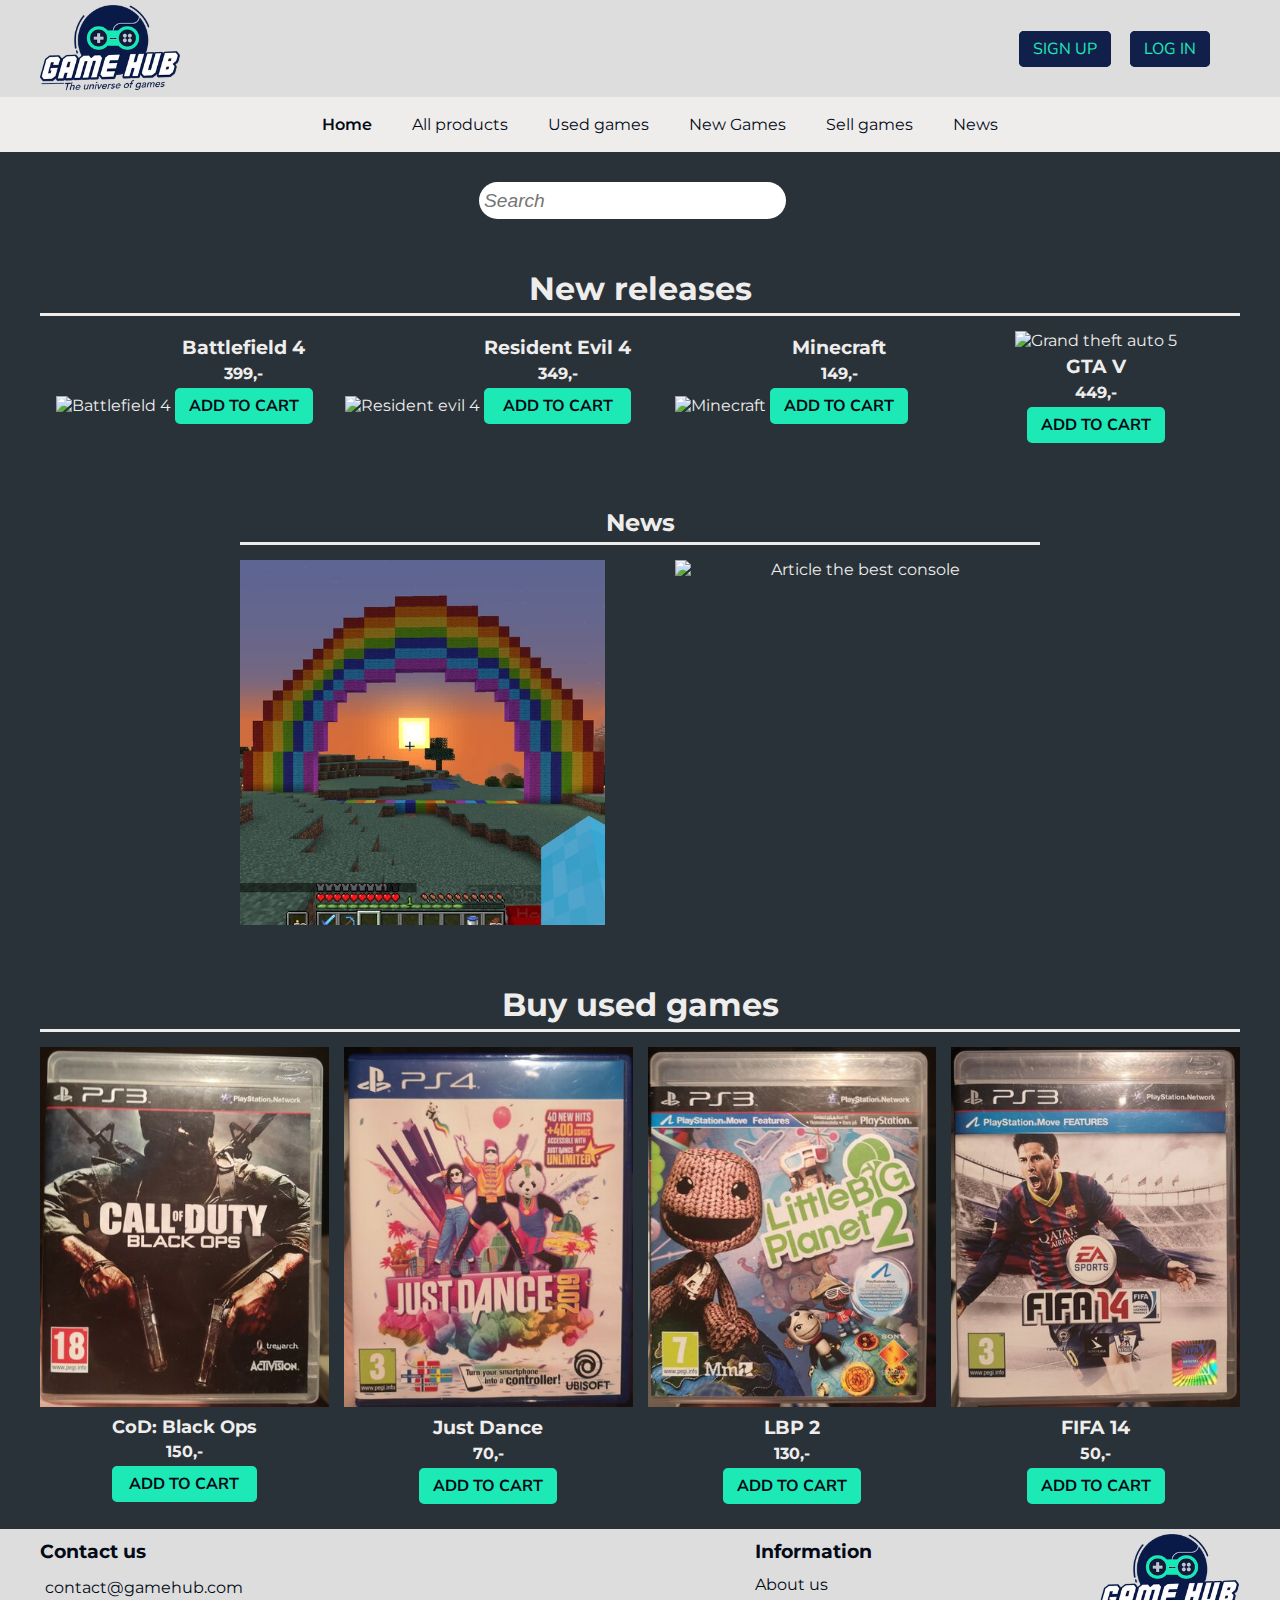
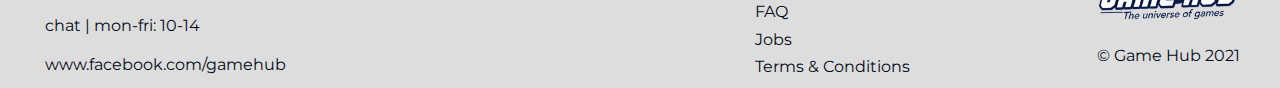
==== commit f61368bc: "small fixes" ====
--- a/index.html
+++ b/index.html
@@ -86,7 +86,7 @@
       </div>
       <div class="news">
         <h2>News</h2>
-        <img src="images/minecraft_news.png" alt="Minecraft new patch">
+        <img src="images/minecraft_news.jpg" alt="Minecraft new patch">
         <img src="images/ps4_controller.jpg" alt="Article the best console">
       </div>
       <div class="used-games">
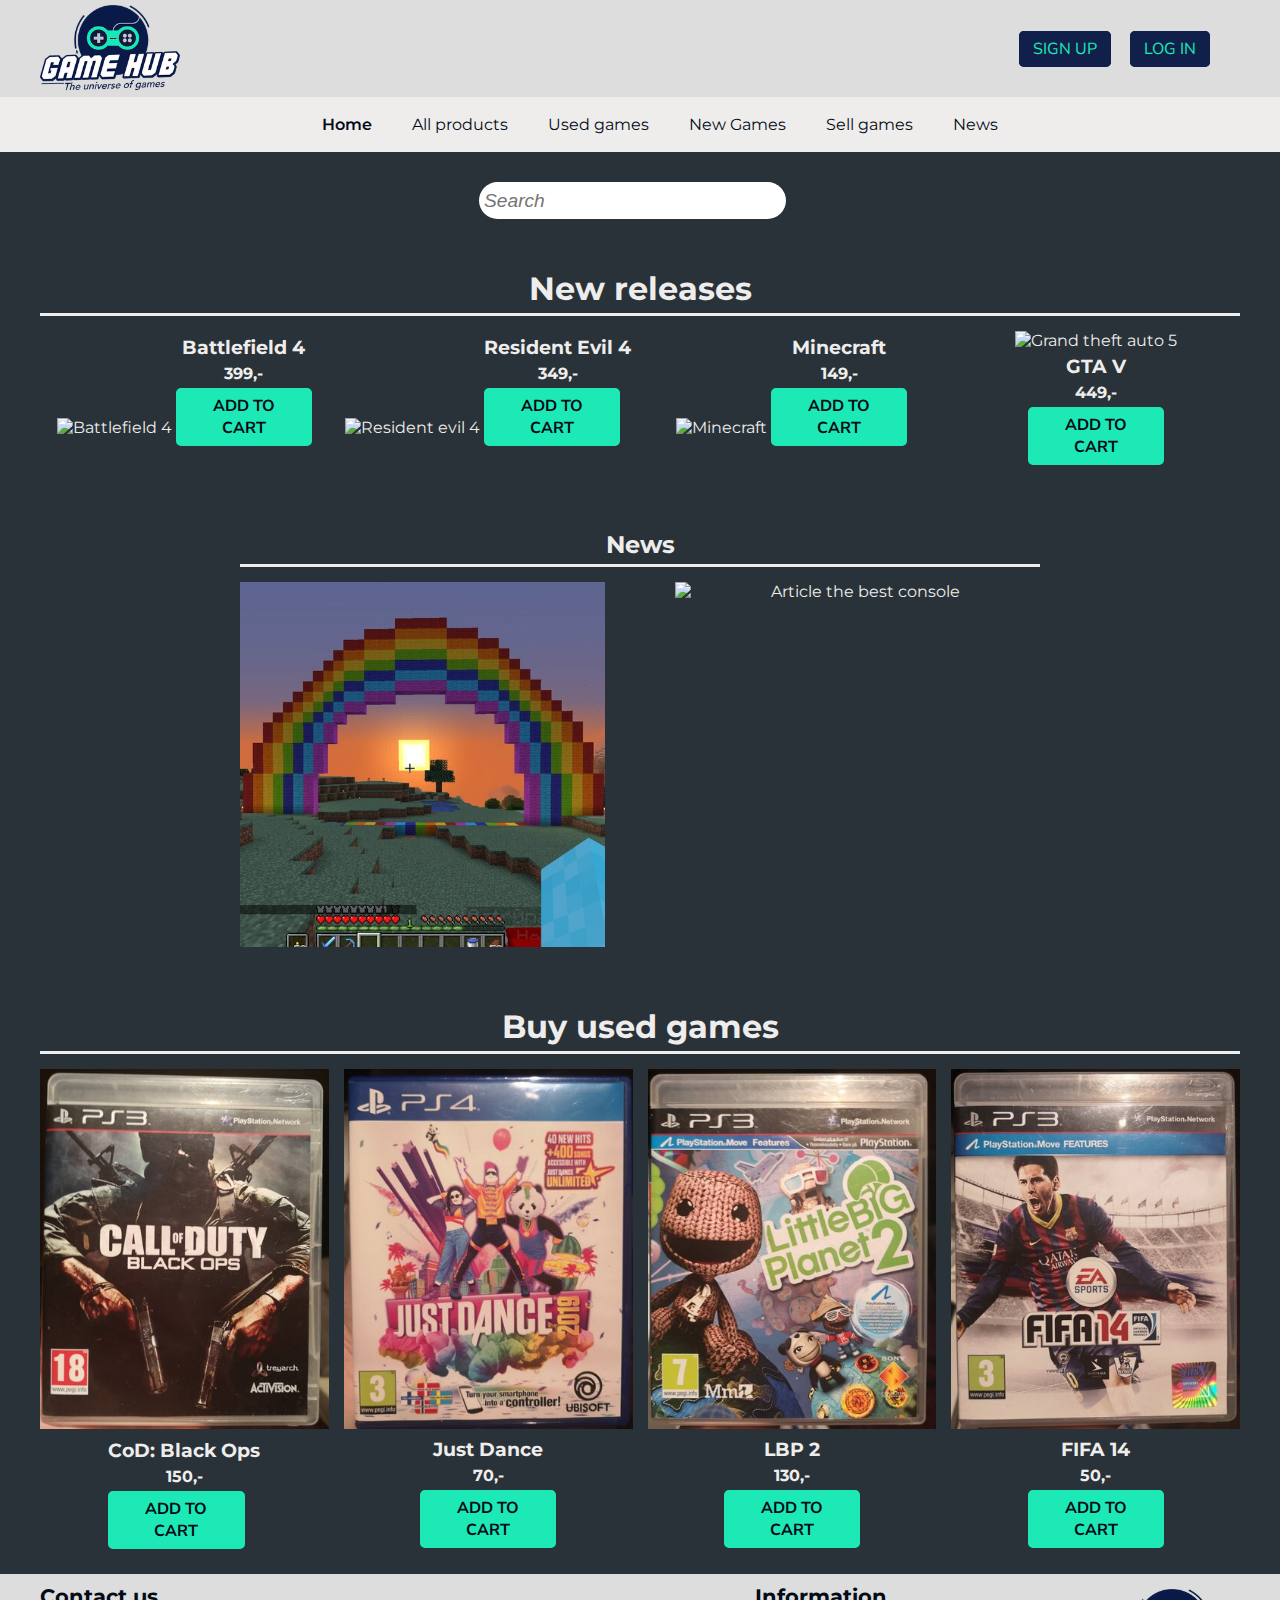
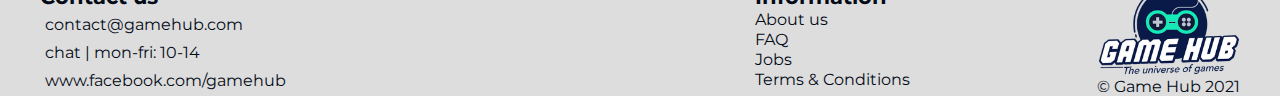
==== commit cf8e2201: "Update index.html" ====
--- a/index.html
+++ b/index.html
@@ -7,7 +7,6 @@
   <meta name="viewport" content="width=device-width, initial-scale=1.0">
   <script src="https://kit.fontawesome.com/96bb08a331.js" crossorigin="anonymous"></script>
   <link rel="preconnect" href="https://fonts.gstatic.com">
-  <link rel="preconnect" href="https://fonts.gstatic.com">
   <link href="https://fonts.googleapis.com/css2?family=Montserrat:ital,wght@0,300;0,400;0,500;0,600;1,300&display=swap"
     rel="stylesheet">
   <link href="https://fonts.googleapis.com/css2?family=Nunito+Sans:wght@600&display=swap" rel="stylesheet">
@@ -15,6 +14,29 @@
   <link href="css/imports/small_screen_media.css" rel="stylesheet">
   <link href="css/imports/med_screen_media.css" rel="stylesheet">
   <title>Game Hub | Home</title>
+
+  <!-- Hotjar Tracking Code for Coffee Overload -->
+  <script>
+    (function (h, o, t, j, a, r) {
+      h.hj = h.hj || function () { (h.hj.q = h.hj.q || []).push(arguments) };
+      h._hjSettings = { hjid: 2387864, hjsv: 6 };
+      a = o.getElementsByTagName('head')[0];
+      r = o.createElement('script'); r.async = 1;
+      r.src = t + h._hjSettings.hjid + j + h._hjSettings.hjsv;
+      a.appendChild(r);
+    })(window, document, 'https://static.hotjar.com/c/hotjar-', '.js?sv=');
+  </script>
+  <script>
+    (function (h, o, t, j, a, r) {
+      h.hj = h.hj || function () { (h.hj.q = h.hj.q || []).push(arguments) };
+      h._hjSettings = { hjid: 2387864, hjsv: 6 };
+      a = o.getElementsByTagName('head')[0];
+      r = o.createElement('script'); r.async = 1;
+      r.src = t + h._hjSettings.hjid + j + h._hjSettings.hjsv;
+      a.appendChild(r);
+    })(window, document, 'https://static.hotjar.com/c/hotjar-', '.js?sv=');
+  </script>
+
 </head>
 
 <body>
--- a/css/index.css
+++ b/css/index.css
@@ -9,6 +9,7 @@
 */
 
 @import "imports/typography.css";
+@import "imports/desktop_global.css";
 
 /*
   -- BIG GRID --
@@ -43,84 +44,6 @@
   margin: 0px;
 }
 
-img {
-  width: 100%;
-}
-
-/*
-  -- HEADER --
-*/
-.top-header {
-  display: grid;
-  grid-template-columns: 1fr auto;
-  margin: 10px;
-  gap: 10px;
-  align-items: center;
-}
-
-.header-content a {
-  margin-left: 15px;
-}
-
-.logo {
-  width: 140px;
-  margin-top: 5px;
-}
-
-.cart-icon, .profile-icon {
-  color: #11204a;
-}
-
-/*
-  -- BUTTONS --
-*/
-.button {
-  background-color: #1de9b6;
-  padding: 5px 12px;
-  border: 2px solid;
-  border-color: #1de9b6;
-  border-radius: 5px;
-  margin: 0px;
-}
-
-.sign-up, .log-in {
-  color: #1de9b6;
-  background-color: #11204a;
-  border-color: #11204a;
-}
-
-.button:hover {
-  background-color: #eeedec;
-  color: #11204a;
-}
-
-.sign-up:hover, .log-in:hover {
-  background-color: #eeedec;
-  color: #11204a;
-  border: 2px solid;
-}
-
-/*
-  -- NAV --
-*/
-.navbar {
-  padding: 2px 0px;
-}
-
-.navbar ul {
-  display: flex;
-  justify-content: center;
-}
-
-.navbar li {
-  margin: 0px 20px;
-  list-style-type: none;
-}
-
-#hamburger-menu, .fa-bars {
-  display: none;
-}
-
 /*
   -- SEARCH BAR --
 */
@@ -156,10 +79,7 @@
   grid-template-columns: 1fr 0.8fr 1fr;
   justify-items: center;
   gap: 70px;
-}
-
-.top-header, .main-content, .footer-content {
-  margin: 0px 100px;
+  margin: 50px;
 }
 
 .new-releases, .used-games {
@@ -186,6 +106,10 @@
   padding-bottom: 5px;
 }
 
+.img-cod {
+  margin-bottom: 5px;
+}
+
 .sub-content {
   display: inline-block;
 }
@@ -200,56 +124,15 @@
 
 .sub-content a {
   color: #eeedec;
-  font-size: 1.1em;
+  font-size: 1.2em;
  }
 
- .img-cod {
-   margin-bottom: 5px;
+ .add-to-cart {
+   max-width: 108.133px;
  }
 
 /*
-  -- FOOTER --
-*/
-.footer-content {
-  display: grid;
-  grid-template-columns: repeat(2, 1fr) auto;
-}
-
-.contact-info a, .information h3 {
-  font-size: 1.2em;
-  font-weight: bold;
-  margin-top: 10px;
-}
-
-.contact-info {
-  display: grid;
-  grid-template-rows: 0.5fr, repeat(3, 1fr);
-}
-
-.contact-method {
-  display: flex;
-}
-
-.contact-method i {
-  margin-right: 5px;
-}
-
-.contact-method p {
-  margin: 5px 0px;
-}
-
-.information  p{
-  line-height: 70%;
-}
-
-.logo-copyright {
-  display: grid;
-  grid-template-rows: 1fr, auto;
-  justify-items: center;
-}
-
-/*
-  -- Necessary kind of large screen scaling --
+  -- MEDIUM/LARGE SCREEN --
 */
 @media only screen and (min-width: 901px) and (max-width: 1300px) {
 
@@ -276,6 +159,10 @@
 
   .information {
     justify-self: center;
+  }
+
+  .footer-content {
+    margin-top: 10px;
   }
 }
 
@@ -314,7 +201,9 @@
 
   .main-content {
     grid-template: 3fr / 1fr;
-    row-gap: 10px;;
+    row-gap: 10px;
+    margin-left: 40px;
+    margin-right: 40px;
   }
 
   .new-releases, .used-games {
@@ -324,4 +213,6 @@
   .news {
     display: none;
   }
+
+  
 }--- a/css/imports/small_screen_media.css
+++ b/css/imports/small_screen_media.css
@@ -17,21 +17,24 @@
     padding: 0px;
   }
 
+  .navbar ul, .navbar li {
+    margin: 0px;
+  }
+
   .navbar ul {
     display: grid;
     justify-content: left;
     background-color: #eeedec;
-    padding: 5px 15px;
+    padding: 5px 10px;
     border: 2px solid;
     border-color: #1de9b6;
-    margin: 0px;
     position: absolute;
     left: 30px;
   }
 
   .navbar li {
-    margin: 0px;
     font-size: 0.9em;
+    padding: 10px
   }
 
   .search-bar {
@@ -56,7 +59,14 @@
     display: grid;
     grid-template-columns: 1fr;
     row-gap: 10px;
-    margin-top: 8px;
-    margin-left: 30px;
+    margin: 10px 0px 10px 30px;
+  }
+
+  .contact-info a, .information h3 {
+    font-size: 1.1em;
+  }
+
+  .information div p:first-child {
+    margin-top: 7px;
   }
 }